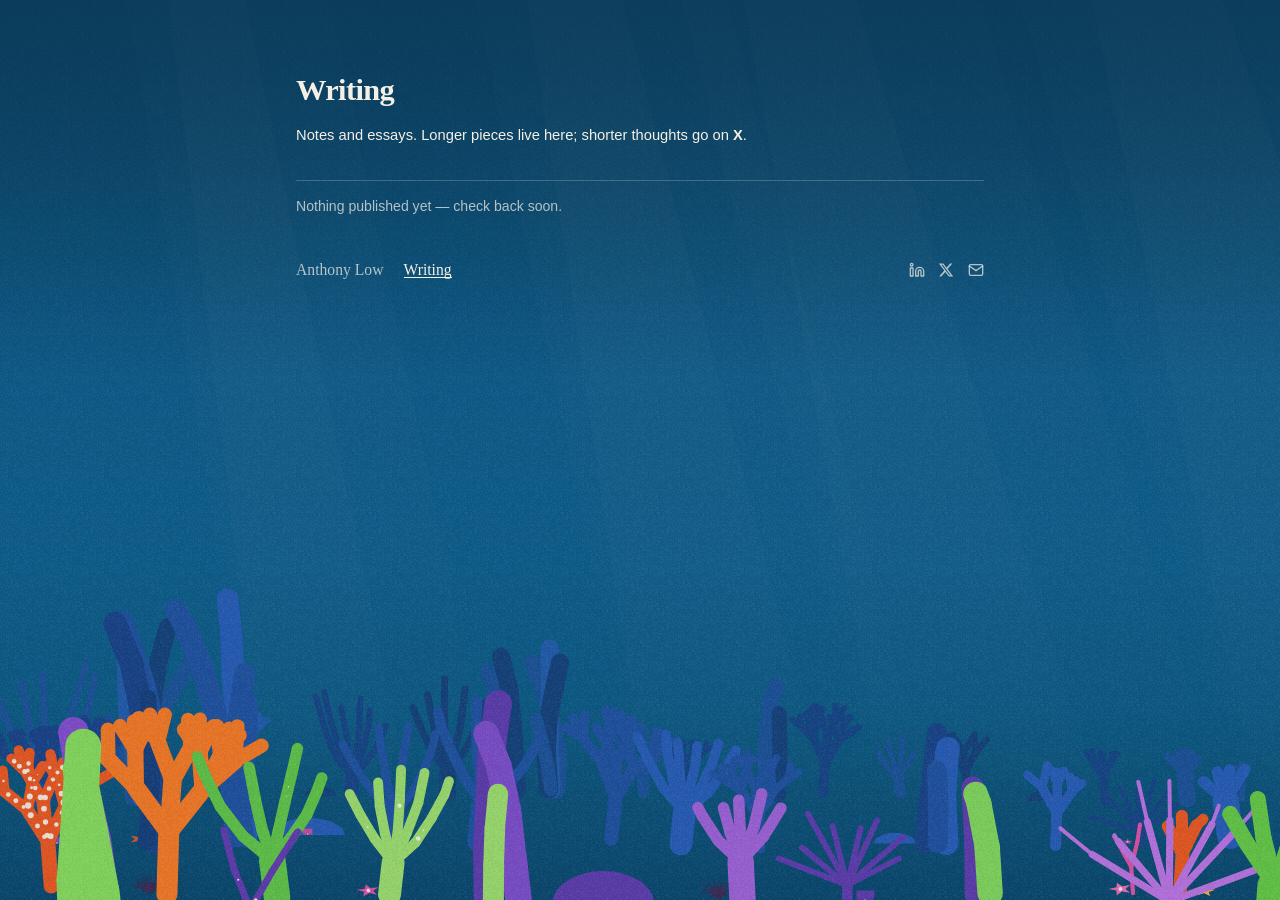
==== writing.html @ f5bac32a "Initial commit: personal site with animated coral reef canvas Static site with an index page, writin" ====
<!DOCTYPE html>
<html lang="en">
<head>
<meta charset="utf-8">
<meta name="viewport" content="width=device-width, initial-scale=1">
<title>Writing &middot; Anthony Low</title>
<meta name="description" content="Writing by Anthony Low.">
<link rel="stylesheet" href="styles.css">
</head>
<body>
<canvas id="scene" aria-hidden="true"></canvas>

<div class="page">
  <main class="content">
    <header class="reveal" style="--i:0">
      <h1>Writing</h1>
    </header>

    <div class="prose">
      <p class="reveal" style="--i:1">
        Notes and essays. Longer pieces live here; shorter thoughts go on
        <a href="https://x.com/anthonylow_" target="_blank" rel="noopener noreferrer">X</a>.
      </p>
    </div>

    <ul class="posts reveal" style="--i:2">
      <!--
        To add a post, copy one <li> block and edit it. Point the href at a new
        HTML file (e.g. posts/my-essay.html) or at an external link.

      <li class="post">
        <a class="post-title" href="posts/my-essay.html">Title of the essay</a>
        <time class="post-date" datetime="2026-07-31">July 2026</time>
        <p class="post-blurb">One sentence on what the piece is about.</p>
      </li>
      -->
      <li class="empty">Nothing published yet &mdash; check back soon.</li>
    </ul>

    <nav class="tabs reveal" style="--i:3" aria-label="Primary">
      <ul class="tab-list">
        <li><a href="index.html">Anthony Low</a></li>
        <li><a href="writing.html" aria-current="page">Writing</a></li>
      </ul>

      <ul class="social">
        <li>
          <a href="https://www.linkedin.com/in/alow16" target="_blank" rel="noopener noreferrer" aria-label="LinkedIn">
            <svg viewBox="0 0 24 24" fill="none" stroke="currentColor" stroke-width="2" stroke-linecap="round" stroke-linejoin="round" aria-hidden="true">
              <path d="M16 8a6 6 0 0 1 6 6v7h-4v-7a2 2 0 0 0-4 0v7h-4v-7a6 6 0 0 1 6-6z"></path>
              <rect x="2" y="9" width="4" height="12"></rect>
              <circle cx="4" cy="4" r="2"></circle>
            </svg>
          </a>
        </li>
        <li>
          <a href="https://x.com/anthonylow_" target="_blank" rel="noopener noreferrer" aria-label="X">
            <svg viewBox="0 0 24 24" fill="currentColor" aria-hidden="true">
              <path d="M18.244 2.25h3.308l-7.227 8.26 8.502 11.24H16.17l-5.214-6.817L4.99 21.75H1.68l7.73-8.835L1.254 2.25H8.08l4.713 6.231zm-1.161 17.52h1.833L7.084 4.126H5.117z"></path>
            </svg>
          </a>
        </li>
        <li>
          <a href="mailto:alow1@stanford.edu" aria-label="Email">
            <svg viewBox="0 0 24 24" fill="none" stroke="currentColor" stroke-width="2" stroke-linecap="round" stroke-linejoin="round" aria-hidden="true">
              <path d="M4 4h16c1.1 0 2 .9 2 2v12c0 1.1-.9 2-2 2H4c-1.1 0-2-.9-2-2V6c0-1.1.9-2 2-2z"></path>
              <polyline points="22,6 12,13 2,6"></polyline>
            </svg>
          </a>
        </li>
      </ul>
    </nav>
  </main>
</div>

<script src="reef.js"></script>
</body>
</html>
---- styles.css ----
/* ------------------------------------------------------------------ *
 * Anthony Low — personal site
 * ------------------------------------------------------------------ */

:root {
  /* Palette taken from Vivian Lopez Rowe's "Remarkably Bright Creatures"
     cover: cream type on deep water, with the cover's warm yellow as the
     one accent. The canvas paints the real gradient; this is the fallback. */
  --bg: #0a3a58;
  --ink: #f5f0e6;
  --ink-soft: rgba(245, 240, 230, 0.72);
  --rule: rgba(245, 240, 230, 0.22);
  --accent: #f2cb3f;

  --serif: "Iowan Old Style", "Palatino Linotype", Palatino, Georgia, ui-serif, serif;
  --sans: -apple-system, BlinkMacSystemFont, "Inter", "Segoe UI", Helvetica, Arial, sans-serif;

  --measure: 43rem;
}

@media (prefers-color-scheme: dark) {
  :root {
    --bg: #04202f;
    --ink: #ece5d6;
    --ink-soft: rgba(236, 229, 214, 0.68);
    --rule: rgba(236, 229, 214, 0.2);
    --accent: #e8c33c;
  }
}

* { box-sizing: border-box; }

html, body {
  margin: 0;
  padding: 0;
  height: 100%;
}

body {
  background: var(--bg);
  color: var(--ink);
  font-family: var(--sans);
  font-size: 16px;
  -webkit-font-smoothing: antialiased;
  /* No scrollbar unless the content actually overflows — which keeps the
     homepage a single quiet viewport but still lets short screens scroll. */
  overflow-x: hidden;
}

/* ---------------------------------------------------------------- canvas */

#scene {
  position: fixed;
  inset: 0;
  width: 100%;
  height: 100%;
  z-index: 0;
  pointer-events: none;
}

/* ---------------------------------------------------------------- layout */

.page {
  position: relative;
  z-index: 1;
  min-height: 100%;
  display: flex;
}

.content {
  width: 100%;
  max-width: 64rem;
  margin: 0 auto;
  padding: 3.5rem 1.5rem 4rem;
}

@media (min-width: 640px) {
  .content { padding: 4.5rem 2.5rem 5rem; }
}

.content > * { max-width: var(--measure); margin-inline: auto; }

/* ------------------------------------------------------------- typography */

h1 {
  margin: 0;
  font-family: var(--serif);
  font-weight: 600;
  font-size: 1.65rem;
  line-height: 1.2;
  letter-spacing: -0.02em;
}

@media (min-width: 640px) {
  h1 { font-size: 1.9rem; }
}

.prose {
  margin-top: 0.9rem;
  display: flex;
  flex-direction: column;
  gap: 0.85rem;
}

.prose p {
  margin: 0;
  font-size: 0.92rem;
  line-height: 1.72;
  color: var(--ink);
}

/* ------------------------------------------------------------------ links */

a {
  color: inherit;
  text-decoration: none;
}

.prose a,
.post-title,
.tab-list a {
  position: relative;
  font-weight: 600;
  background-image: linear-gradient(currentColor, currentColor);
  background-repeat: no-repeat;
  background-position: 0 100%;
  background-size: 0% 1px;
  transition: background-size 0.28s cubic-bezier(0.4, 0, 0.2, 1), color 0.2s ease;
}

.prose a:hover,
.post-title:hover,
.tab-list a:hover {
  background-size: 100% 1px;
  color: var(--accent);
}

/* -------------------------------------------------------------------- nav */

.tabs {
  margin-top: 1.9rem;
  display: flex;
  flex-wrap: wrap;
  align-items: center;
  gap: 0.9rem 1.5rem;
}

.tab-list,
.social {
  list-style: none;
  margin: 0;
  padding: 0;
  display: flex;
  align-items: center;
}

.tab-list { gap: 1.25rem; }

.tab-list a {
  font-family: var(--serif);
  font-size: 0.98rem;
  font-weight: 500;
  color: var(--ink-soft);
}

.tab-list a[aria-current="page"] {
  color: var(--ink);
  background-size: 100% 1px;
}

.social {
  margin-left: auto;
  gap: 0.85rem;
}

.social a {
  display: block;
  color: var(--ink-soft);
  transition: color 0.2s ease, transform 0.2s ease;
}

.social a:hover {
  color: var(--accent);
  transform: translateY(-1px);
}

.social svg {
  width: 1rem;
  height: 1rem;
  display: block;
}

/* ------------------------------------------------------------------ posts */

.posts {
  list-style: none;
  margin: 2rem auto 0;
  padding: 0;
  display: flex;
  flex-direction: column;
}

.post {
  padding: 1.05rem 0;
  border-top: 1px solid var(--rule);
}

.post:last-child { border-bottom: 1px solid var(--rule); }

.post-title {
  font-family: var(--serif);
  font-size: 1.05rem;
  letter-spacing: -0.01em;
}

.post-date {
  display: block;
  margin-top: 0.3rem;
  font-size: 0.76rem;
  letter-spacing: 0.06em;
  text-transform: uppercase;
  color: var(--ink-soft);
}

.post-blurb {
  margin: 0.5rem 0 0;
  font-size: 0.88rem;
  line-height: 1.65;
  color: var(--ink-soft);
}

.empty {
  padding: 1.05rem 0;
  border-top: 1px solid var(--rule);
  font-size: 0.88rem;
  color: var(--ink-soft);
}

/* --------------------------------------------------------------- reveal in */

.reveal {
  opacity: 0;
  transform: translateY(6px);
  animation: reveal 0.8s cubic-bezier(0.22, 1, 0.36, 1) forwards;
  animation-delay: calc(var(--i, 0) * 110ms + 80ms);
}

@keyframes reveal {
  to { opacity: 1; transform: none; }
}

@media (prefers-reduced-motion: reduce) {
  .reveal {
    opacity: 1;
    transform: none;
    animation: none;
  }
  .social a:hover { transform: none; }
}
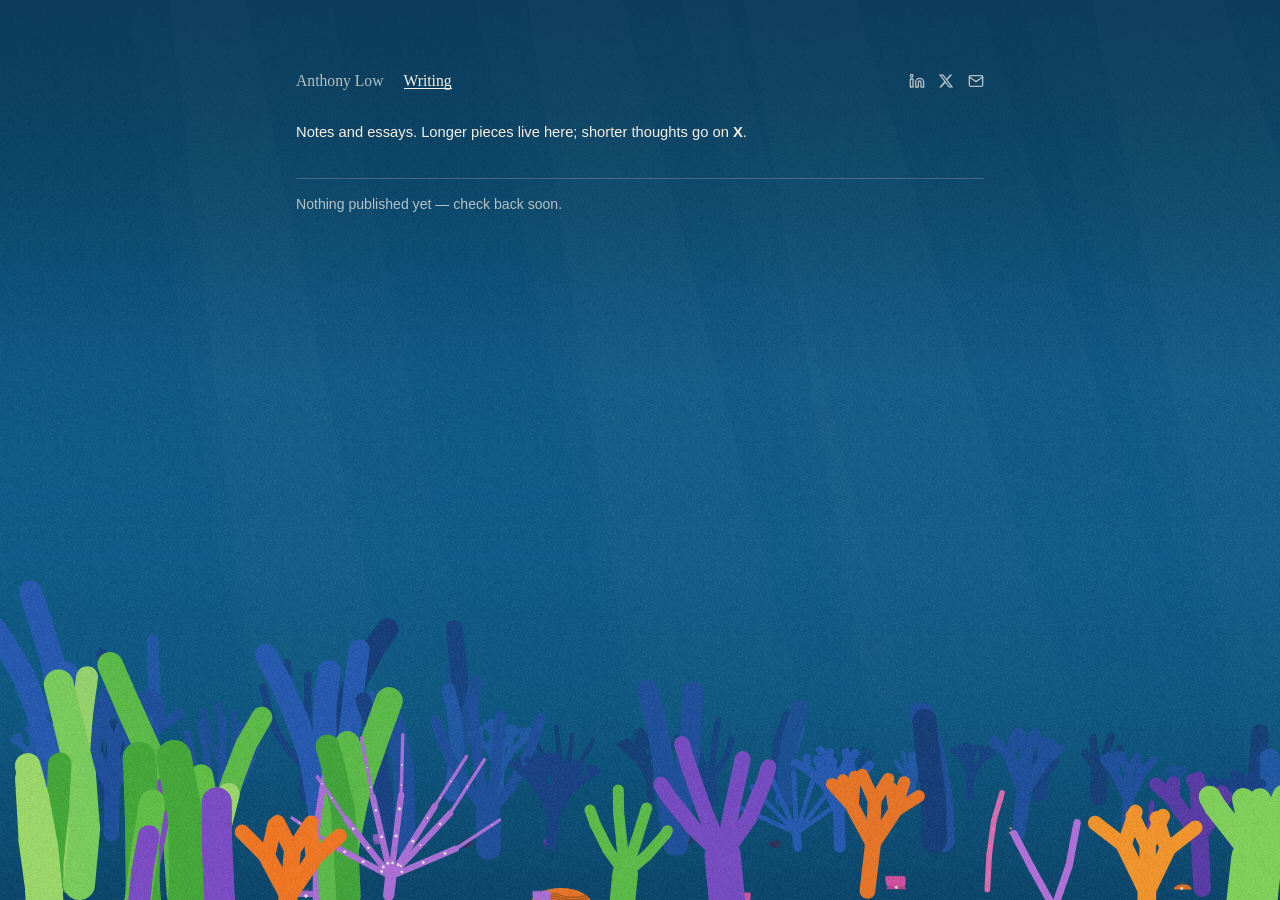
==== commit 5426d19a: "Move page tabs above the intro text, drop the headers The nav now leads both pages instead of sittin" ====
--- a/writing.html
+++ b/writing.html
@@ -12,32 +12,7 @@
 
 <div class="page">
   <main class="content">
-    <header class="reveal" style="--i:0">
-      <h1>Writing</h1>
-    </header>
-
-    <div class="prose">
-      <p class="reveal" style="--i:1">
-        Notes and essays. Longer pieces live here; shorter thoughts go on
-        <a href="https://x.com/anthonylow_" target="_blank" rel="noopener noreferrer">X</a>.
-      </p>
-    </div>
-
-    <ul class="posts reveal" style="--i:2">
-      <!--
-        To add a post, copy one <li> block and edit it. Point the href at a new
-        HTML file (e.g. posts/my-essay.html) or at an external link.
-
-      <li class="post">
-        <a class="post-title" href="posts/my-essay.html">Title of the essay</a>
-        <time class="post-date" datetime="2026-07-31">July 2026</time>
-        <p class="post-blurb">One sentence on what the piece is about.</p>
-      </li>
-      -->
-      <li class="empty">Nothing published yet &mdash; check back soon.</li>
-    </ul>
-
-    <nav class="tabs reveal" style="--i:3" aria-label="Primary">
+    <nav class="tabs reveal" style="--i:0" aria-label="Primary">
       <ul class="tab-list">
         <li><a href="index.html">Anthony Low</a></li>
         <li><a href="writing.html" aria-current="page">Writing</a></li>
@@ -70,6 +45,27 @@
         </li>
       </ul>
     </nav>
+
+    <div class="prose">
+      <p class="reveal" style="--i:1">
+        Notes and essays. Longer pieces live here; shorter thoughts go on
+        <a href="https://x.com/anthonylow_" target="_blank" rel="noopener noreferrer">X</a>.
+      </p>
+    </div>
+
+    <ul class="posts reveal" style="--i:2">
+      <!--
+        To add a post, copy one <li> block and edit it. Point the href at a new
+        HTML file (e.g. posts/my-essay.html) or at an external link.
+
+      <li class="post">
+        <a class="post-title" href="posts/my-essay.html">Title of the essay</a>
+        <time class="post-date" datetime="2026-07-31">July 2026</time>
+        <p class="post-blurb">One sentence on what the piece is about.</p>
+      </li>
+      -->
+      <li class="empty">Nothing published yet &mdash; check back soon.</li>
+    </ul>
   </main>
 </div>
 
--- a/styles.css
+++ b/styles.css
@@ -96,7 +96,6 @@
 }
 
 .prose {
-  margin-top: 0.9rem;
   display: flex;
   flex-direction: column;
   gap: 0.85rem;
@@ -137,8 +136,10 @@
 
 /* -------------------------------------------------------------------- nav */
 
+/* The nav sits at the top of the page and stands in for a header, so the
+   name in the tab list carries the weight a heading normally would. */
 .tabs {
-  margin-top: 1.9rem;
+  margin-bottom: 1.9rem;
   display: flex;
   flex-wrap: wrap;
   align-items: center;
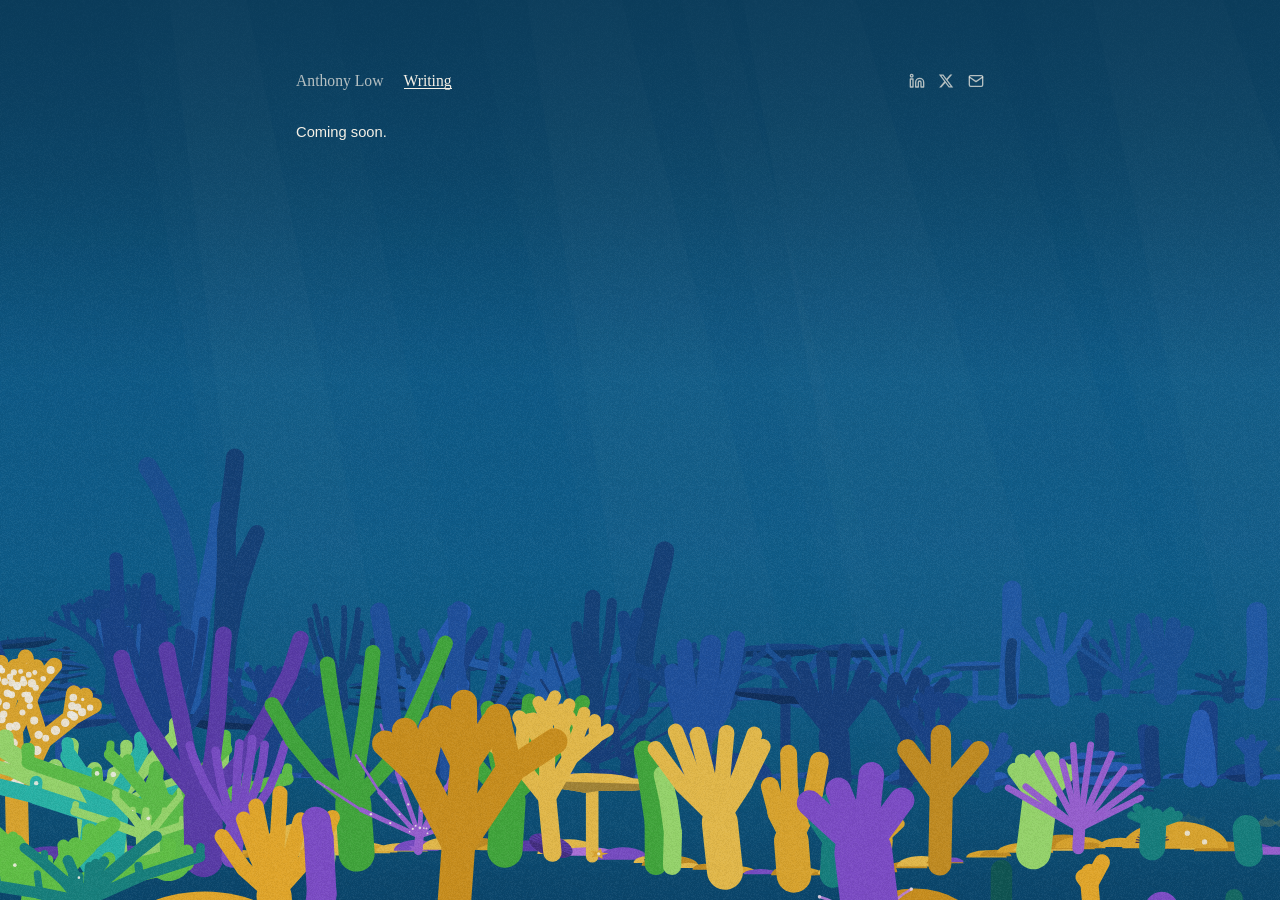
==== commit 8e75e00e: "Rewrite the intro and park the writing page at "Coming soon." Recast the bio into four beats — schoo" ====
--- a/writing.html
+++ b/writing.html
@@ -48,24 +48,24 @@
 
     <div class="prose">
       <p class="reveal" style="--i:1">
-        Notes and essays. Longer pieces live here; shorter thoughts go on
-        <a href="https://x.com/anthonylow_" target="_blank" rel="noopener noreferrer">X</a>.
+        Coming soon.
       </p>
     </div>
 
+    <!--
+      To list posts, restore the <ul class="posts"> block: copy one <li> and
+      point the href at a new HTML file (e.g. posts/my-essay.html) or an
+      external link.
+
     <ul class="posts reveal" style="--i:2">
-      <!--
-        To add a post, copy one <li> block and edit it. Point the href at a new
-        HTML file (e.g. posts/my-essay.html) or at an external link.
-
       <li class="post">
         <a class="post-title" href="posts/my-essay.html">Title of the essay</a>
         <time class="post-date" datetime="2026-07-31">July 2026</time>
         <p class="post-blurb">One sentence on what the piece is about.</p>
       </li>
-      -->
-      <li class="empty">Nothing published yet &mdash; check back soon.</li>
     </ul>
+    -->
+
   </main>
 </div>
 
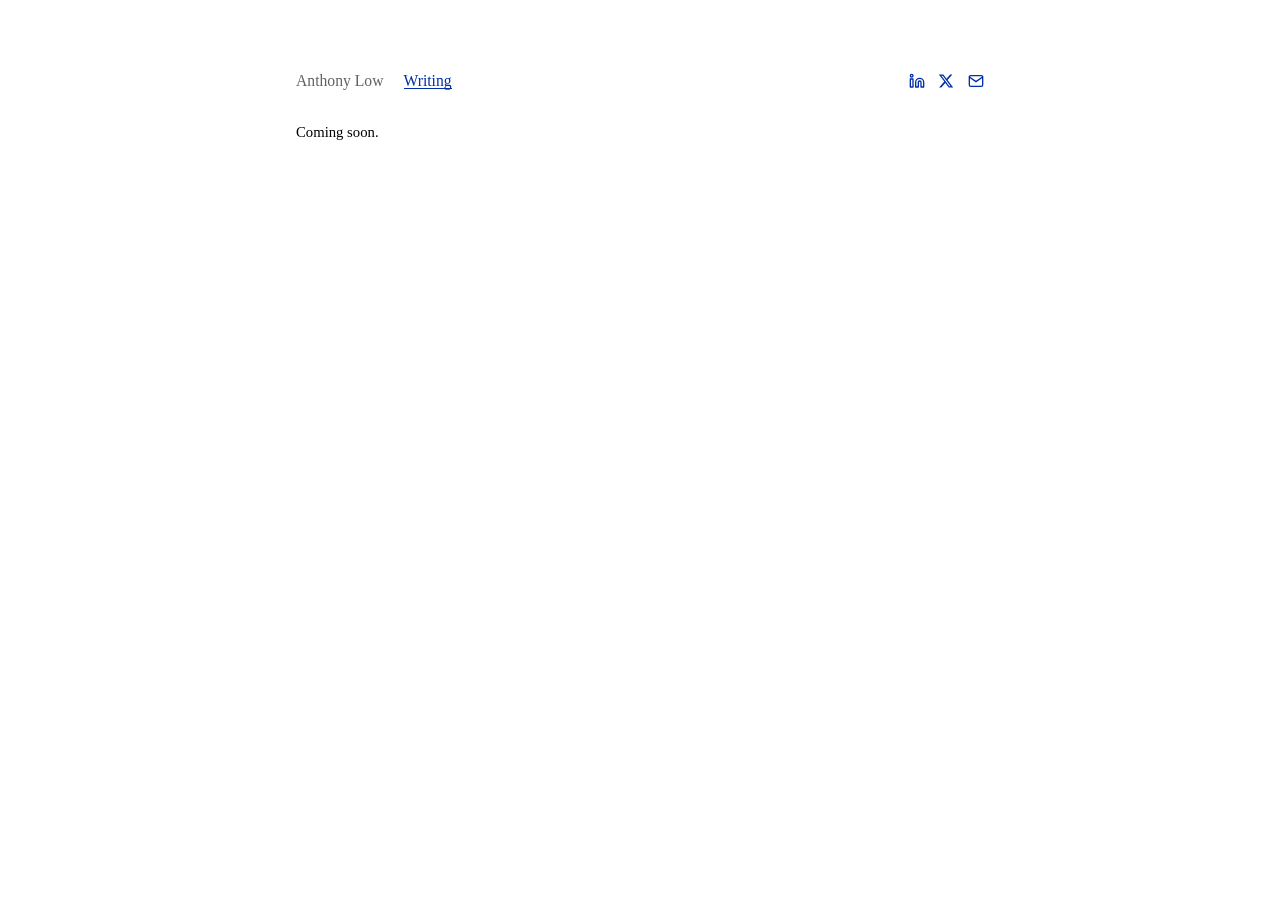
==== commit 3448508c: "Strip the reef theme for a plain white/black site with a blue accent Drop the canvas reef animation " ====
--- a/writing.html
+++ b/writing.html
@@ -8,8 +8,6 @@
 <link rel="stylesheet" href="styles.css">
 </head>
 <body>
-<canvas id="scene" aria-hidden="true"></canvas>
-
 <div class="page">
   <main class="content">
     <nav class="tabs reveal" style="--i:0" aria-label="Primary">
@@ -68,7 +66,5 @@
 
   </main>
 </div>
-
-<script src="reef.js"></script>
 </body>
 </html>
--- a/styles.css
+++ b/styles.css
@@ -3,29 +3,15 @@
  * ------------------------------------------------------------------ */
 
 :root {
-  /* Palette taken from Vivian Lopez Rowe's "Remarkably Bright Creatures"
-     cover: cream type on deep water, with the cover's warm yellow as the
-     one accent. The canvas paints the real gradient; this is the fallback. */
-  --bg: #0a3a58;
-  --ink: #f5f0e6;
-  --ink-soft: rgba(245, 240, 230, 0.72);
-  --rule: rgba(245, 240, 230, 0.22);
-  --accent: #f2cb3f;
+  --bg: #ffffff;
+  --ink: #000000;
+  --ink-soft: rgba(0, 0, 0, 0.62);
+  --rule: rgba(0, 0, 0, 0.15);
+  --accent: #002FA7;
 
   --serif: "Iowan Old Style", "Palatino Linotype", Palatino, Georgia, ui-serif, serif;
-  --sans: -apple-system, BlinkMacSystemFont, "Inter", "Segoe UI", Helvetica, Arial, sans-serif;
 
   --measure: 43rem;
-}
-
-@media (prefers-color-scheme: dark) {
-  :root {
-    --bg: #04202f;
-    --ink: #ece5d6;
-    --ink-soft: rgba(236, 229, 214, 0.68);
-    --rule: rgba(236, 229, 214, 0.2);
-    --accent: #e8c33c;
-  }
 }
 
 * { box-sizing: border-box; }
@@ -39,7 +25,7 @@
 body {
   background: var(--bg);
   color: var(--ink);
-  font-family: var(--sans);
+  font-family: var(--serif);
   font-size: 16px;
   -webkit-font-smoothing: antialiased;
   /* No scrollbar unless the content actually overflows — which keeps the
@@ -47,22 +33,10 @@
   overflow-x: hidden;
 }
 
-/* ---------------------------------------------------------------- canvas */
-
-#scene {
-  position: fixed;
-  inset: 0;
-  width: 100%;
-  height: 100%;
-  z-index: 0;
-  pointer-events: none;
-}
-
 /* ---------------------------------------------------------------- layout */
 
 .page {
   position: relative;
-  z-index: 1;
   min-height: 100%;
   display: flex;
 }
@@ -131,6 +105,11 @@
 .post-title:hover,
 .tab-list a:hover {
   background-size: 100% 1px;
+}
+
+.prose a:active,
+.post-title:active,
+.tab-list a:active {
   color: var(--accent);
 }
 
@@ -165,7 +144,7 @@
 }
 
 .tab-list a[aria-current="page"] {
-  color: var(--ink);
+  color: var(--accent);
   background-size: 100% 1px;
 }
 
@@ -176,12 +155,11 @@
 
 .social a {
   display: block;
-  color: var(--ink-soft);
+  color: var(--accent);
   transition: color 0.2s ease, transform 0.2s ease;
 }
 
 .social a:hover {
-  color: var(--accent);
   transform: translateY(-1px);
 }
 
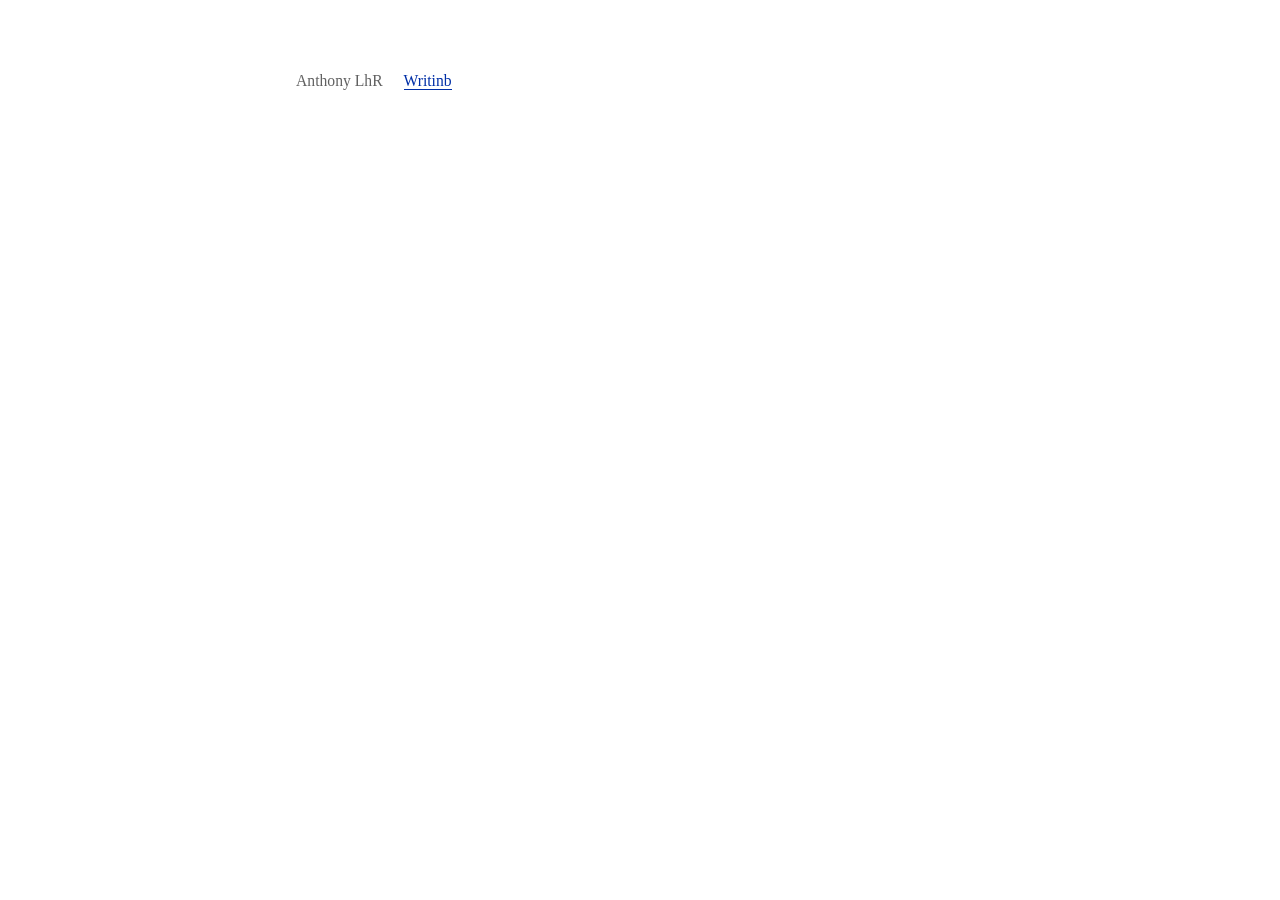
==== commit a9dc2862: "Scramble the nav titles into place before the body loads On first paint the two nav titles arrive as" ====
--- a/writing.html
+++ b/writing.html
@@ -6,17 +6,29 @@
 <title>Writing &middot; Anthony Low</title>
 <meta name="description" content="Writing by Anthony Low.">
 <link rel="stylesheet" href="styles.css">
+<script>
+  /* Inline and up front: the body has to be held back before it paints, or
+     it flashes in ahead of the titles. The timer is a dead-man's switch in
+     case scramble.js never arrives. */
+  if (!window.matchMedia('(prefers-reduced-motion: reduce)').matches) {
+    document.documentElement.classList.add('scrambling');
+    setTimeout(function () {
+      document.documentElement.classList.remove('scrambling');
+      document.documentElement.classList.add('booted');
+    }, 4000);
+  }
+</script>
 </head>
 <body>
 <div class="page">
   <main class="content">
     <nav class="tabs reveal" style="--i:0" aria-label="Primary">
       <ul class="tab-list">
-        <li><a href="index.html">Anthony Low</a></li>
-        <li><a href="writing.html" aria-current="page">Writing</a></li>
+        <li><a href="index.html" data-scramble>Anthony Low</a></li>
+        <li><a href="writing.html" aria-current="page" data-scramble>Writing</a></li>
       </ul>
 
-      <ul class="social">
+      <ul class="social reveal" style="--i:1">
         <li>
           <a href="https://www.linkedin.com/in/alow16" target="_blank" rel="noopener noreferrer" aria-label="LinkedIn">
             <svg viewBox="0 0 24 24" fill="none" stroke="currentColor" stroke-width="2" stroke-linecap="round" stroke-linejoin="round" aria-hidden="true">
@@ -66,5 +78,7 @@
 
   </main>
 </div>
+
+<script src="scramble.js"></script>
 </body>
 </html>
--- a/styles.css
+++ b/styles.css
@@ -215,6 +215,22 @@
   color: var(--ink-soft);
 }
 
+/* ------------------------------------------------------------ title boot */
+
+/* While the nav titles are still scrambling their letters, the nav is up but
+   everything else waits. Dropping .scrambling starts the reveal cascade, so
+   the body arrives the moment the last letter locks in. */
+.scrambling .reveal:not(.tabs) {
+  animation: none;
+}
+
+.scrambling .tabs,
+.booted .tabs {
+  opacity: 1;
+  transform: none;
+  animation: none;
+}
+
 /* --------------------------------------------------------------- reveal in */
 
 .reveal {
